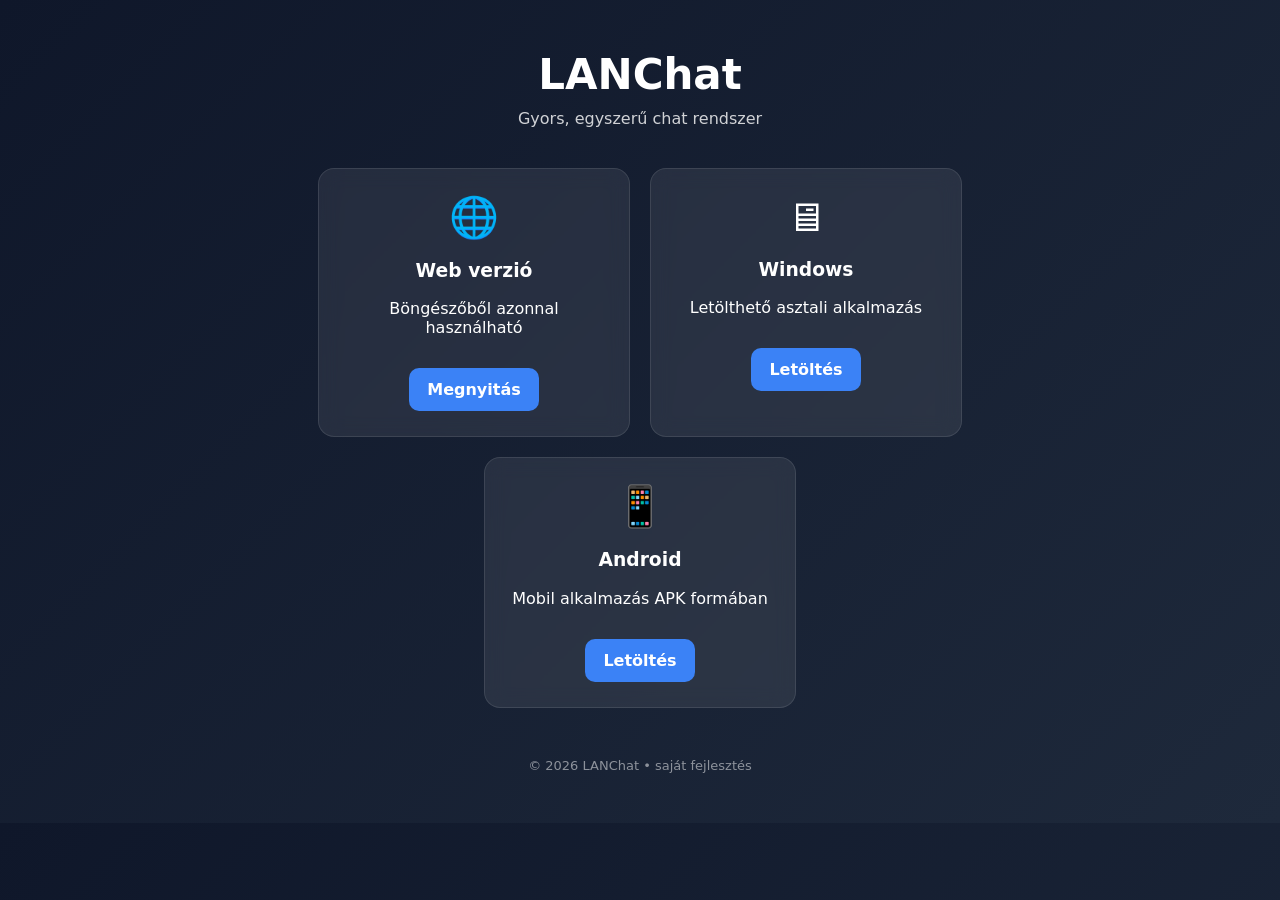
==== index.html @ df724e25 "html létrehoz" ====
<!DOCTYPE html>
<html lang="hu">
<head>
  <meta charset="UTF-8" />
  <meta name="viewport" content="width=device-width, initial-scale=1.0"/>
  <title>LanChat</title>
  <link rel="icon" type="image/x-icon" href="logo.svg">
  <link rel="stylesheet" href="style.css">


</head>

<body>

<div class="container">

  <div class="title">
    LANChat</div>
  <div  class="subtitle">Gyors, egyszerű chat rendszer</div>

  <div class="cards">

    <div class="card">
      <div class="icon">🌐</div>
      <h3>Web verzió</h3>
      <p>Böngészőből azonnal használható</p>
      <a class="btn" href="/web">Megnyitás</a>
    </div>

    <div class="card">
      <div class="icon">🖥</div>
      <h3>Windows</h3>
      <p>Letölthető asztali alkalmazás</p>
      <a class="btn" href="/downloads/chat-windows.zip">Letöltés</a>
    </div>

    <div class="card">
      <div class="icon">📱</div>
      <h3>Android</h3>
      <p>Mobil alkalmazás APK formában</p>
      <a class="btn" href="/downloads/chat.apk">Letöltés</a>
    </div>

  </div>

  <div class="footer">
    © 2026 LANChat • saját fejlesztés
  </div>

</div>

</body>
</html>
---- style.css ----
body {
    margin: 0;
    font-family: system-ui, Arial;
    background: linear-gradient(135deg, #0f172a, #1e293b);
    color: white;
  }

  .container {
    max-width: 900px;
    margin: auto;
    padding: 50px 20px;
    text-align: center;
  }

  .title {
    font-size: 42px;
    font-weight: bold;
    margin-bottom: 10px;
  }

  .subtitle {
    opacity: 0.8;
    margin-bottom: 40px;
  }

  .cards {
    display: flex;
    gap: 20px;
    flex-wrap: wrap;
    justify-content: center;
  }

  .card {
    background: rgba(255,255,255,0.08);
    border: 1px solid rgba(255,255,255,0.1);
    border-radius: 16px;
    padding: 25px;
    width: 260px;
    backdrop-filter: blur(10px);
    transition: 0.3s;
  }

  .card:hover {
    transform: translateY(-5px);
    background: rgba(255,255,255,0.12);
  }

  .icon {
    font-size: 40px;
    margin-bottom: 10px;
  }

  .btn {
    display: inline-block;
    margin-top: 15px;
    padding: 12px 18px;
    border-radius: 10px;
    text-decoration: none;
    color: white;
    font-weight: bold;
    background: #3b82f6;
    transition: all 0.3s;
  }

  .btn:hover {
    background: #2563eb;
  }

  .footer {
    margin-top: 50px;
    opacity: 0.5;
    font-size: 13px;
  }
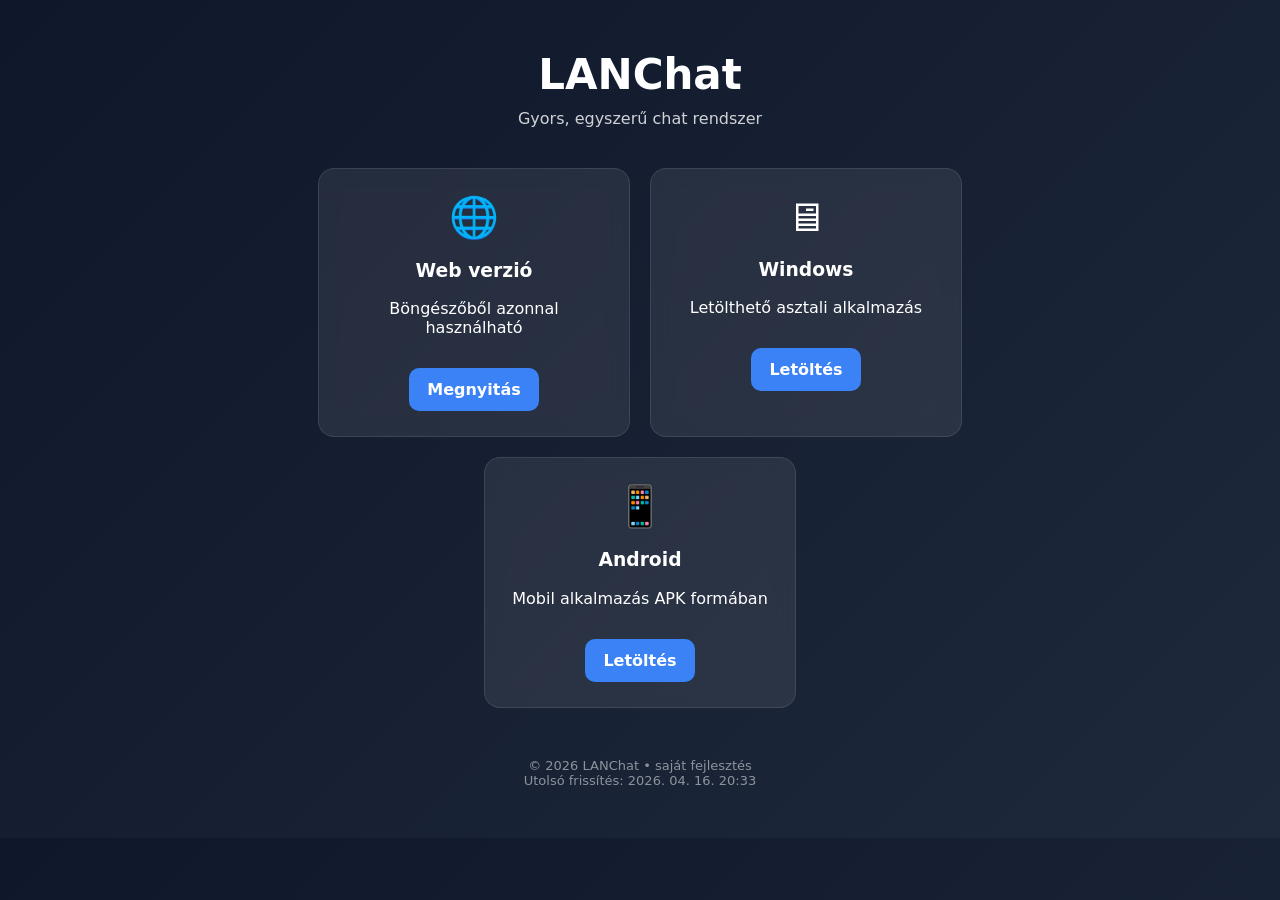
==== commit f3741754: "frissítés kiírása" ====
--- a/index.html
+++ b/index.html
@@ -24,27 +24,28 @@
       <div class="icon">🌐</div>
       <h3>Web verzió</h3>
       <p>Böngészőből azonnal használható</p>
-      <a class="btn" href="/web">Megnyitás</a>
+      <a class="btn" href="LANChat_web/app.html">Megnyitás</a>
     </div>
 
     <div class="card">
       <div class="icon">🖥</div>
       <h3>Windows</h3>
       <p>Letölthető asztali alkalmazás</p>
-      <a class="btn" href="/downloads/chat-windows.zip">Letöltés</a>
+      <a class="btn" href="LANChat_win/LANChat_win.zip">Letöltés</a>
     </div>
 
     <div class="card">
       <div class="icon">📱</div>
       <h3>Android</h3>
       <p>Mobil alkalmazás APK formában</p>
-      <a class="btn" href="/downloads/chat.apk">Letöltés</a>
+      <a class="btn" href="LANchat_mobil/LANChat_mobil.apk">Letöltés</a>
     </div>
 
   </div>
 
   <div class="footer">
-    © 2026 LANChat • saját fejlesztés
+    © 2026 LANChat • saját fejlesztés<br>
+    Utolsó frissítés: 2026. 04. 16. 20:33
   </div>
 
 </div>
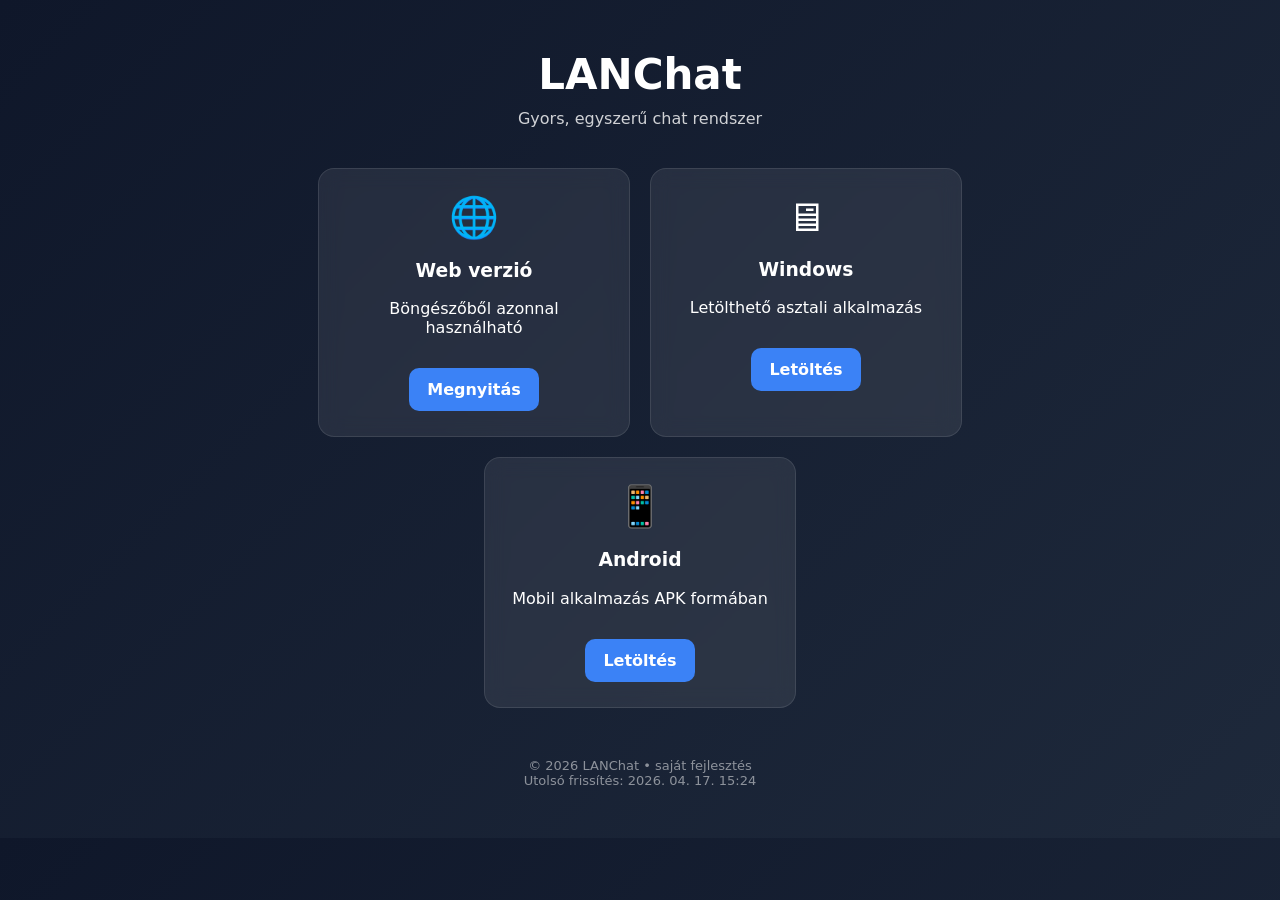
==== commit d04dcccd: "android tényleg jó" ====
--- a/index.html
+++ b/index.html
@@ -45,7 +45,7 @@
 
   <div class="footer">
     © 2026 LANChat • saját fejlesztés<br>
-    Utolsó frissítés: 2026. 04. 16. 20:33
+    Utolsó frissítés: 2026. 04. 17. 15:24
   </div>
 
 </div>
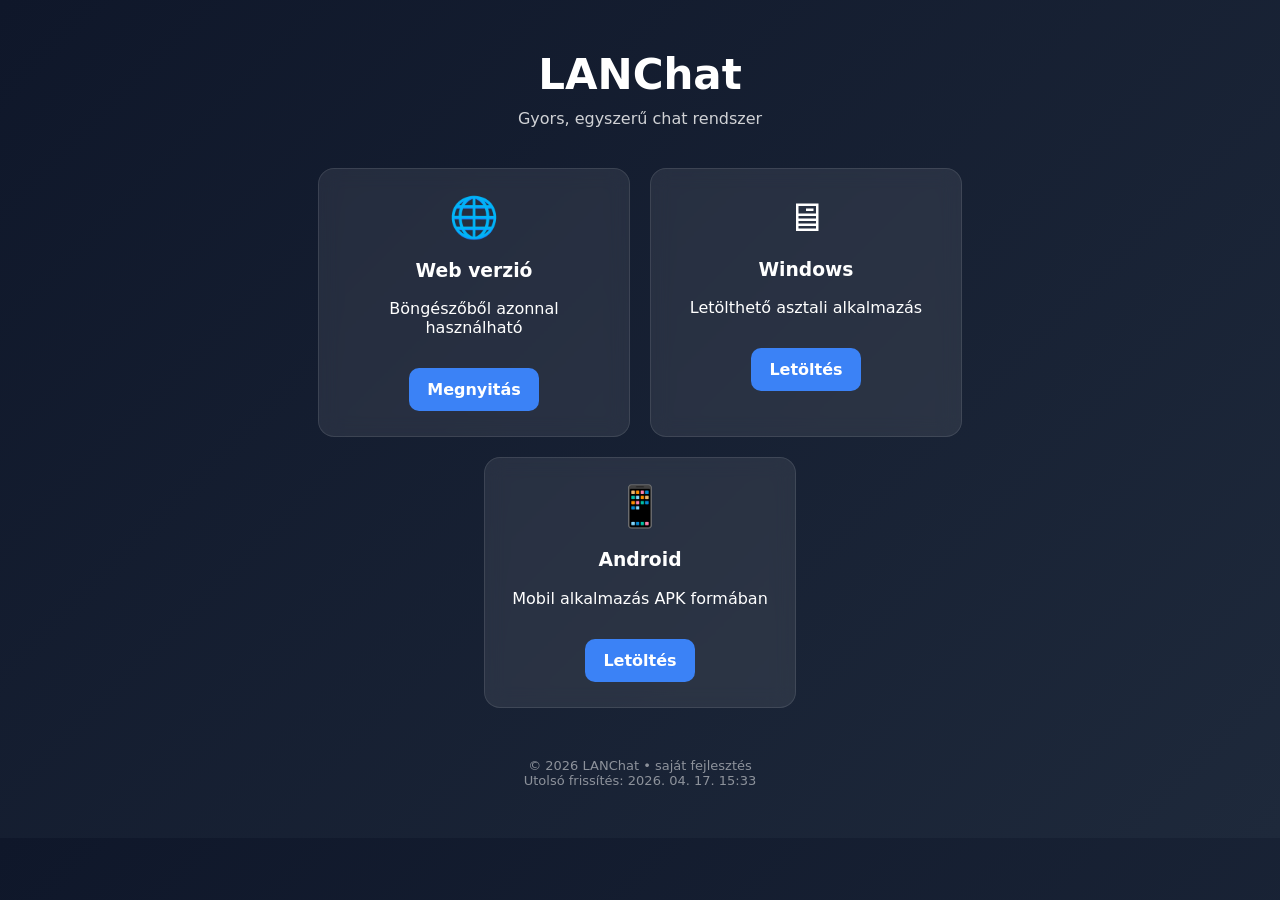
==== commit 8c9cb3c4: "android tényleg jó, de alert nélkül" ====
--- a/index.html
+++ b/index.html
@@ -45,7 +45,7 @@
 
   <div class="footer">
     © 2026 LANChat • saját fejlesztés<br>
-    Utolsó frissítés: 2026. 04. 17. 15:24
+    Utolsó frissítés: 2026. 04. 17. 15:33
   </div>
 
 </div>
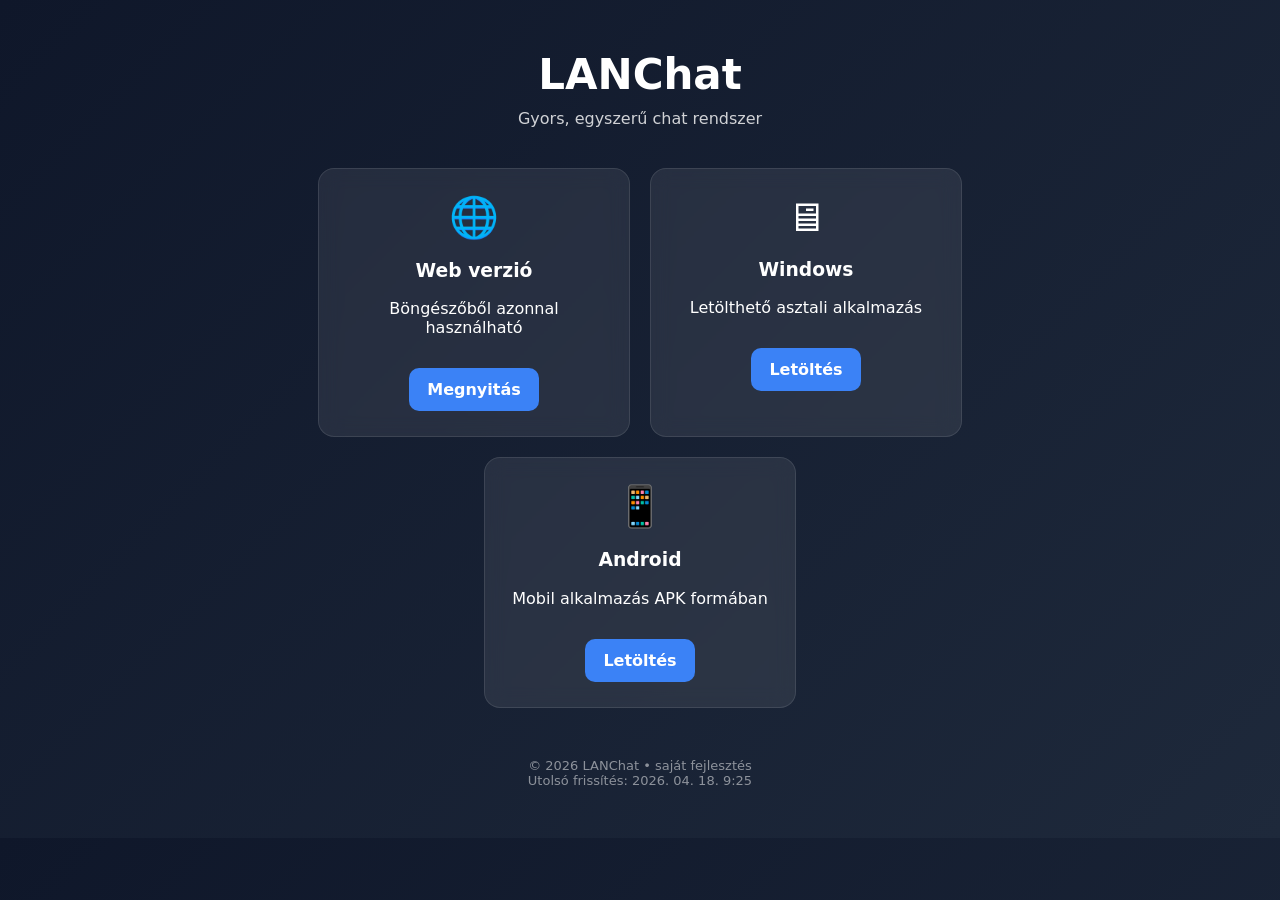
==== commit 142ea2e8: "css vissazllít" ====
--- a/index.html
+++ b/index.html
@@ -45,7 +45,7 @@
 
   <div class="footer">
     © 2026 LANChat • saját fejlesztés<br>
-    Utolsó frissítés: 2026. 04. 17. 15:33
+    Utolsó frissítés: 2026. 04. 18. 9:25
   </div>
 
 </div>
--- a/style.css
+++ b/style.css
@@ -1,73 +1,73 @@
 body {
-    margin: 0;
-    font-family: system-ui, Arial;
-    background: linear-gradient(135deg, #0f172a, #1e293b);
-    color: white;
-  }
+  margin: 0;
+  font-family: system-ui, Arial;
+  background: linear-gradient(135deg, #0f172a, #1e293b);
+  color: white;
+}
 
-  .container {
-    max-width: 900px;
-    margin: auto;
-    padding: 50px 20px;
-    text-align: center;
-  }
+.container {
+  max-width: 900px;
+  margin: auto;
+  padding: 50px 20px;
+  text-align: center;
+}
 
-  .title {
-    font-size: 42px;
-    font-weight: bold;
-    margin-bottom: 10px;
-  }
+.title {
+  font-size: 42px;
+  font-weight: bold;
+  margin-bottom: 10px;
+}
 
-  .subtitle {
-    opacity: 0.8;
-    margin-bottom: 40px;
-  }
+.subtitle {
+  opacity: 0.8;
+  margin-bottom: 40px;
+}
 
-  .cards {
-    display: flex;
-    gap: 20px;
-    flex-wrap: wrap;
-    justify-content: center;
-  }
+.cards {
+  display: flex;
+  gap: 20px;
+  flex-wrap: wrap;
+  justify-content: center;
+}
 
-  .card {
-    background: rgba(255,255,255,0.08);
-    border: 1px solid rgba(255,255,255,0.1);
-    border-radius: 16px;
-    padding: 25px;
-    width: 260px;
-    backdrop-filter: blur(10px);
-    transition: 0.3s;
-  }
+.card {
+  background: rgba(255,255,255,0.08);
+  border: 1px solid rgba(255,255,255,0.1);
+  border-radius: 16px;
+  padding: 25px;
+  width: 260px;
+  backdrop-filter: blur(10px);
+  transition: 0.3s;
+}
 
-  .card:hover {
-    transform: translateY(-5px);
-    background: rgba(255,255,255,0.12);
-  }
+.card:hover {
+  transform: translateY(-5px);
+  background: rgba(255,255,255,0.12);
+}
 
-  .icon {
-    font-size: 40px;
-    margin-bottom: 10px;
-  }
+.icon {
+  font-size: 40px;
+  margin-bottom: 10px;
+}
 
-  .btn {
-    display: inline-block;
-    margin-top: 15px;
-    padding: 12px 18px;
-    border-radius: 10px;
-    text-decoration: none;
-    color: white;
-    font-weight: bold;
-    background: #3b82f6;
-    transition: all 0.3s;
-  }
+.btn {
+  display: inline-block;
+  margin-top: 15px;
+  padding: 12px 18px;
+  border-radius: 10px;
+  text-decoration: none;
+  color: white;
+  font-weight: bold;
+  background: #3b82f6;
+  transition: all 0.3s;
+}
 
-  .btn:hover {
-    background: #2563eb;
-  }
+.btn:hover {
+  background: #2563eb;
+}
 
-  .footer {
-    margin-top: 50px;
-    opacity: 0.5;
-    font-size: 13px;
-  }+.footer {
+  margin-top: 50px;
+  opacity: 0.5;
+  font-size: 13px;
+}
